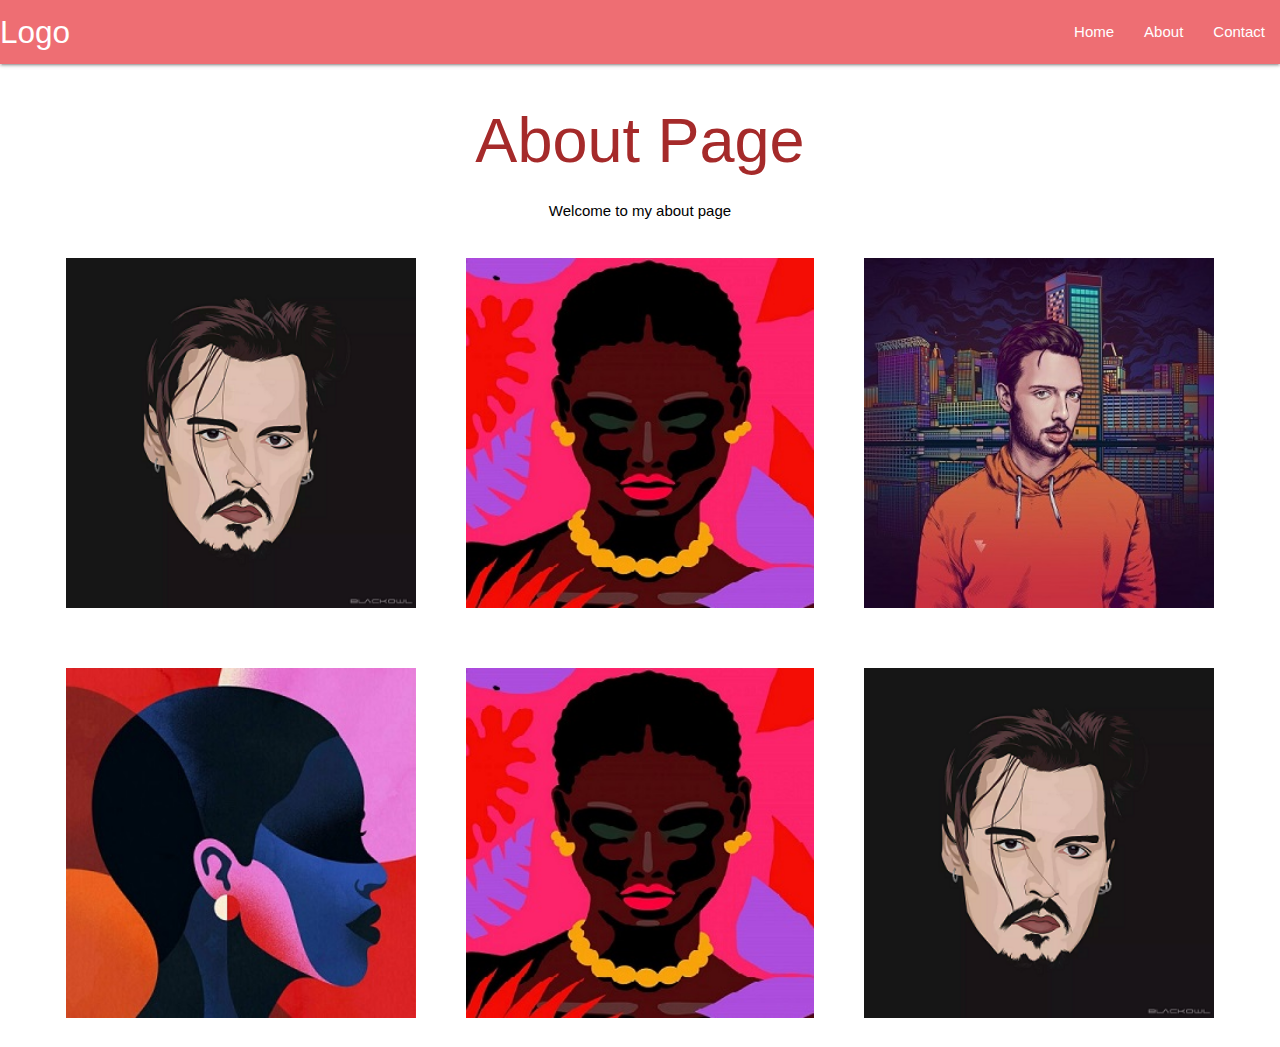
==== About.html @ ea74f5ad "first commit" ====
<!DOCTYPE html>
<html lang="en">
<head>
    <meta charset="UTF-8">
    <meta http-equiv="X-UA-Compatible" content="IE=edge">
    <meta name="viewport" content="width=device-width, initial-scale=1.0">
    <title>ABOUT US</title>
    <link rel="stylesheet" href="https://cdnjs.cloudflare.com/ajax/libs/materialize/1.0.0/css/materialize.min.css">


    <link rel="stylesheet" href="Style.css">
</head>
<body>
    
    <nav>
        <div class="nav-wrapper">
          <a href="#" class="brand-logo">Logo</a>
          <ul id="nav-mobile" class="right hide-on-med-and-down">
            <li><a href="index.html">Home</a></li>
            <li><a href="About.html">About</a></li>
            <li><a href="Contact.html">Contact</a></li>
          </ul>
        </div>
      </nav>

    <H1>About Page</H1>
    <p>Welcome to my about page</p>

    <div class="wrapper">
      <div class="Box a"><img src="Grid 1.png" alt="" height="350"></div>
      <div class="Box b"><img src="grid 2.jpg" alt="" height="350"></div>
      <div class="Box c"><img src="grid 4.jpg" alt="" height="350"></div>
      <div class="Box d"><img src="grid 5.jpg" alt="" height="350"></div>
      <div class="Box e"><img src="grid 2.jpg" alt="" height="350"></div>
      <div class="Box f"><img src="Grid 1.png" alt="" height="350"></div>
    </div>

    <script src="https://cdnjs.cloudflare.com/ajax/libs/materialize/1.0.0/js/materialize.min.js"></script>
</body>
</html>
---- Style.css ----
h1 {
    text-align: center;
    color: brown;
}

h2 {
    text-align: center;
    color: rgb(238, 10, 10);
}

h3 {
    text-align: center;
    color: crimson;
}

p {
    text-align: center;
    color: black;
}

.container{
    border: 10px dashed black;
    margin: 20px 20px 20px 20px;
padding: 20px 20px 20px 20px;
}

.box {
    height: 200px;
    width: 200px;
    background: darkblue;
    margin: 10px;
}

.flex {
    display: flex;
    flex-wrap: wrap;
    margin: 20px 20px 20px 20px;
    border: 3px solid black;
    justify-content: space-around;
    padding: 30px;
}
.circle img {
    border-radius:50%;
    box-shadow: 8px 30px 9px 0px; color: rgb(40, 182, 207);
    border-radius: 50%;
}

.form {
    /* margin: 120px 80px 80px 120px; */
    display: flex;
    justify-content: center;
    
}

.wrapper {
    display: grid;
    grid-gap: 10px;
    grid-template-columns: 100px 100px 100px;
    background-color: white;
    color: #444;
    flex-wrap: wrap;
    display: flex;
    justify-content: center;
  }

  .Box {
    background-color: #fff;
    color: #fff;
    border-radius: 5px;
    padding: 20px;
    font-size: 150%;
    
  }

  .Box a {
    grid-area: 1 / 2 / 2 / 3;
  }
  .Box b {
    grid-area: 2 / 2 / 3 / 3;
  }
  .Box c {
    grid-area: 2 / 3 / 3 / 4;
  }
  .Box d {
    grid-area: 1 / 1 / 2 / 2;
  }
  .Box e {
    grid-area: 2 / 1 / 3 / 2;
  }
  .Box f {
    grid-area: 1 / 3 / 2 / 4;
  }
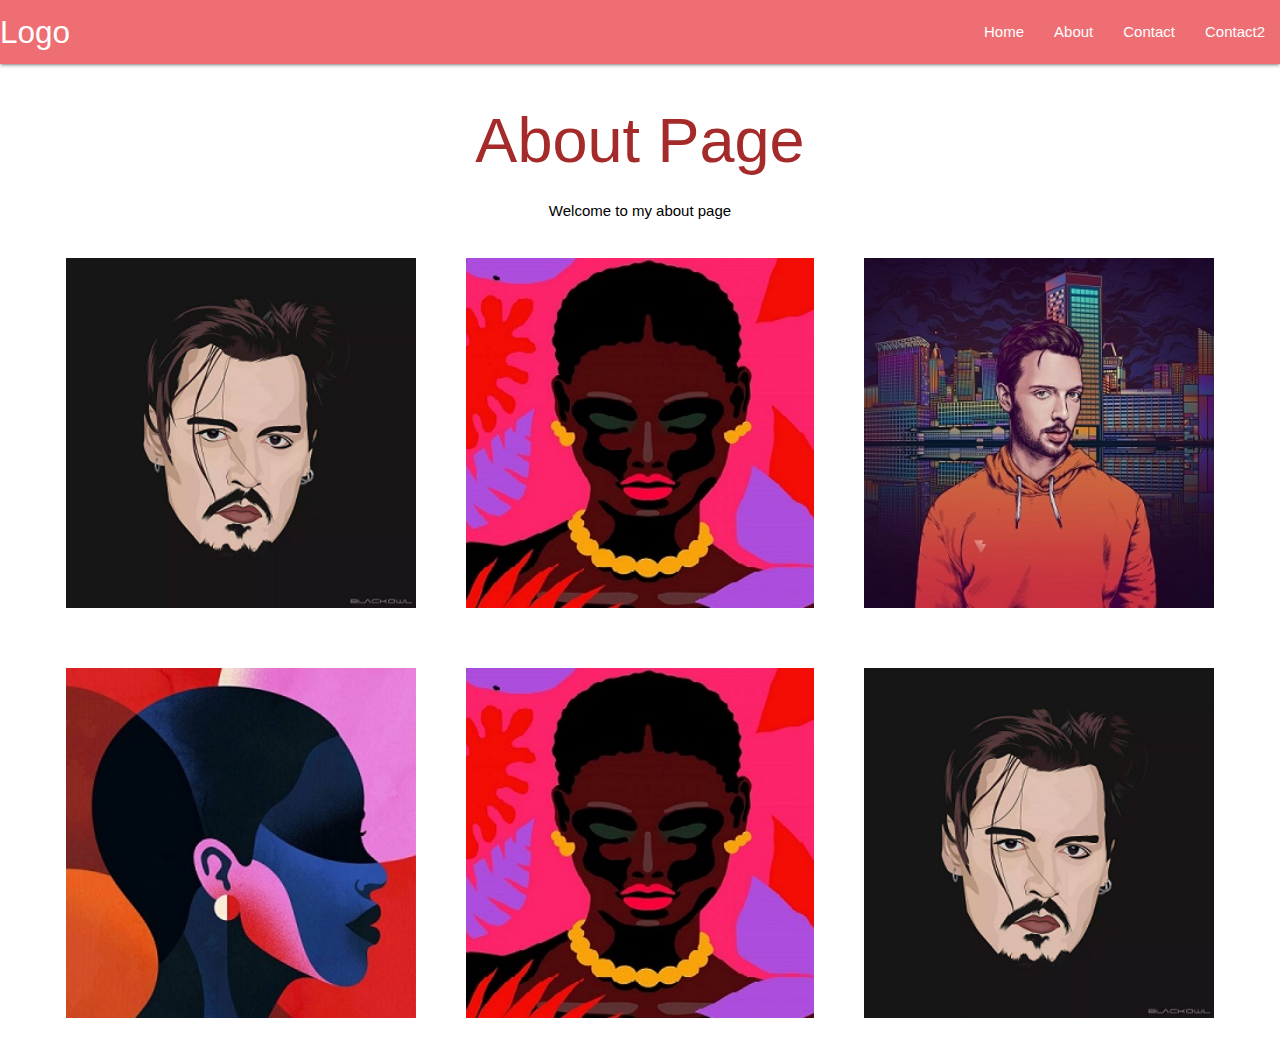
==== commit 3b9eef5d: "Added a new contact form page" ====
--- a/About.html
+++ b/About.html
@@ -19,6 +19,7 @@
             <li><a href="index.html">Home</a></li>
             <li><a href="About.html">About</a></li>
             <li><a href="Contact.html">Contact</a></li>
+            <li><a href="Contact2.html">Contact2</a></li>
           </ul>
         </div>
       </nav>
--- a/Style.css
+++ b/Style.css
@@ -23,6 +23,7 @@
     margin: 20px 20px 20px 20px;
 padding: 20px 20px 20px 20px;
 }
+
 
 .box {
     height: 200px;
@@ -72,6 +73,12 @@
     
   }
 
+  .Contact2 {
+  margin-top: 40px;
+  display: flex;
+  justify-content: center;
+  }
+
   .Box a {
     grid-area: 1 / 2 / 2 / 3;
   }
